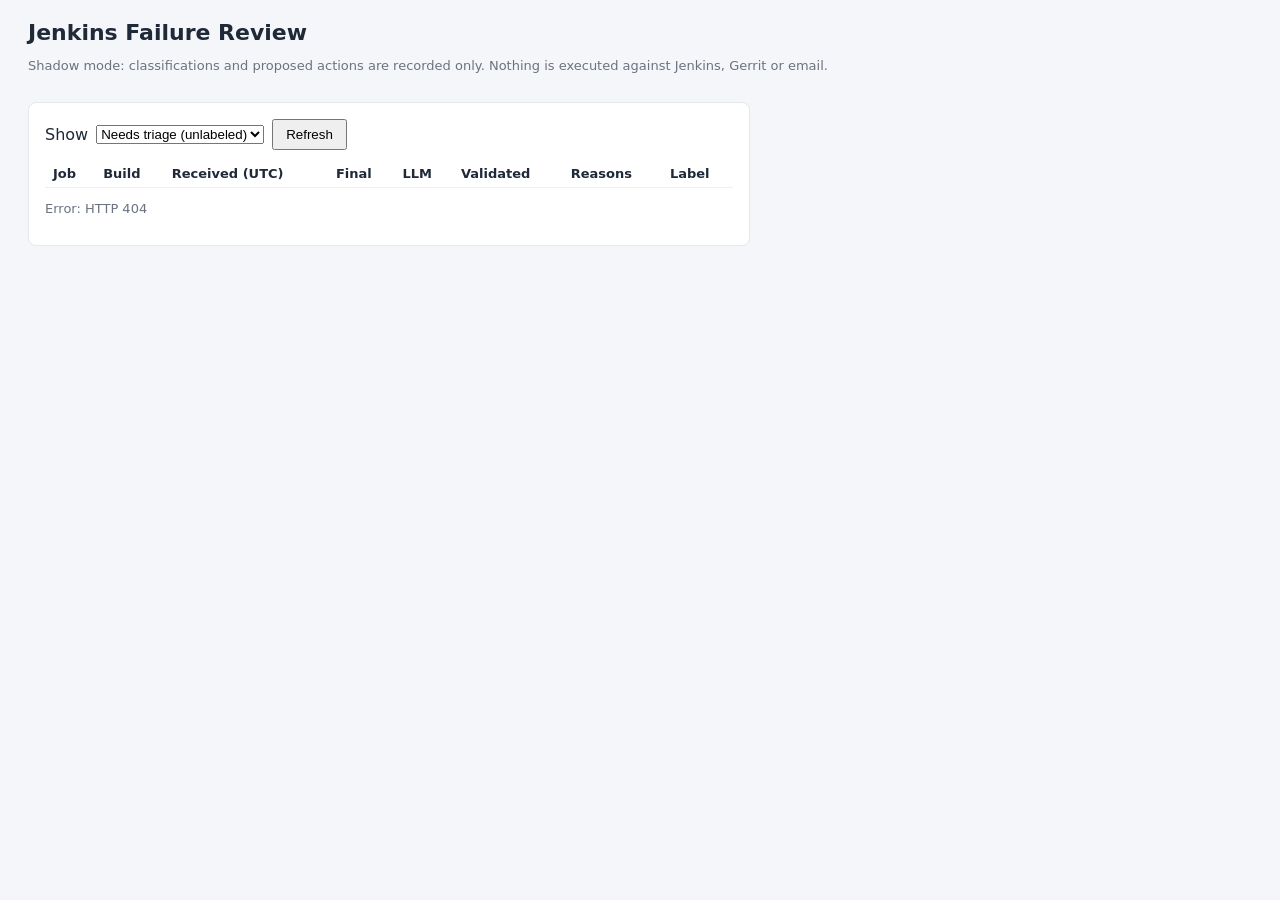
==== backend/static/review/index.html @ fbd65dec "feat: authenticated shadow-mode review UI Co-Authored-By: Claude Opus 5.5 <noreply@anthropic.com>" ====
<!DOCTYPE html>
<html lang="en">
<head>
    <meta charset="UTF-8">
    <meta name="viewport" content="width=device-width, initial-scale=1.0">
    <title>Failure Review</title>
    <link rel="stylesheet" href="review.css">
</head>
<body>

<header>
    <h1>Jenkins Failure Review</h1>
    <p class="subtitle">
        Shadow mode: classifications and proposed actions are recorded only.
        Nothing is executed against Jenkins, Gerrit or email.
    </p>
    <div id="accuracy" class="accuracy"></div>
</header>

<main>
    <section class="list">
        <div class="toolbar">
            <label for="filter">Show</label>
            <select id="filter">
                <option value="triage">Needs triage (unlabeled)</option>
                <option value="all">All</option>
                <option value="infra">infra</option>
                <option value="devops">devops</option>
                <option value="compilation">compilation</option>
                <option value="needs_triage">needs_triage</option>
            </select>
            <button id="refresh" type="button">Refresh</button>
        </div>

        <table>
            <thead>
                <tr>
                    <th>Job</th>
                    <th>Build</th>
                    <th>Received (UTC)</th>
                    <th>Final</th>
                    <th>LLM</th>
                    <th>Validated</th>
                    <th>Reasons</th>
                    <th>Label</th>
                </tr>
            </thead>
            <tbody id="events"></tbody>
        </table>
        <p id="listStatus" class="muted"></p>
    </section>

    <section id="detail" class="detail hidden">
        <h2 id="detailTitle"></h2>
        <div id="detailBody"></div>

        <h3>Proposed (shadow — not executed)</h3>
        <div id="detailAction"></div>

        <h3>Label this classification</h3>
        <form id="labelForm">
            <label><input type="radio" name="verdict" value="correct" checked> Correct</label>
            <label><input type="radio" name="verdict" value="incorrect"> Incorrect</label>
            <select id="correctCategory" disabled>
                <option value="">Correct category…</option>
                <option value="infra">infra</option>
                <option value="devops">devops</option>
                <option value="compilation">compilation</option>
                <option value="needs_triage">needs_triage</option>
            </select>
            <textarea id="note" maxlength="2000" placeholder="Note (optional)"></textarea>
            <button type="submit">Save label</button>
            <span id="labelStatus" class="muted"></span>
        </form>
    </section>
</main>

<script src="review.js"></script>
</body>
</html>
---- backend/static/review/review.css ----
* { box-sizing: border-box; }

body {
    margin: 0;
    font-family: system-ui, -apple-system, "Segoe UI", sans-serif;
    background: #f4f6f9;
    color: #1f2937;
}

header { padding: 20px 28px 8px; }
h1 { margin: 0 0 4px; font-size: 22px; }
h2 { font-size: 18px; margin-top: 0; }
h3 { font-size: 14px; margin: 18px 0 6px; color: #374151; }
.subtitle, .muted { color: #6b7280; font-size: 13px; }

main {
    display: grid;
    grid-template-columns: minmax(0, 3fr) minmax(0, 2fr);
    gap: 20px;
    padding: 8px 28px 28px;
}

@media (max-width: 1000px) { main { grid-template-columns: 1fr; } }

.list, .detail {
    background: #fff;
    border: 1px solid #e5e7eb;
    border-radius: 8px;
    padding: 16px;
    overflow-x: auto;
}

.toolbar { display: flex; gap: 8px; align-items: center; margin-bottom: 10px; }

table { width: 100%; border-collapse: collapse; font-size: 13px; }
th, td { text-align: left; padding: 6px 8px; border-bottom: 1px solid #eef0f3; }
tbody tr { cursor: pointer; }
tbody tr:hover, tbody tr.selected { background: #eef4ff; }

.accuracy { display: flex; flex-wrap: wrap; gap: 8px; margin-top: 10px; }
.chip {
    background: #fff;
    border: 1px solid #e5e7eb;
    border-radius: 14px;
    padding: 4px 10px;
    font-size: 12px;
}

.cat { font-weight: 600; }
.cat-needs_triage { color: #b45309; }
.cat-infra { color: #1d4ed8; }
.cat-devops { color: #7c3aed; }
.cat-compilation { color: #b91c1c; }

dl { display: grid; grid-template-columns: max-content 1fr; gap: 4px 12px; font-size: 13px; }
dt { color: #6b7280; }
dd { margin: 0; word-break: break-word; }

pre {
    background: #0f172a;
    color: #e2e8f0;
    padding: 10px;
    border-radius: 6px;
    font-size: 12px;
    max-height: 320px;
    overflow: auto;
    white-space: pre-wrap;
}

form { display: flex; flex-wrap: wrap; gap: 8px; align-items: center; }
textarea { width: 100%; min-height: 60px; font: inherit; }
button { padding: 6px 12px; cursor: pointer; }

.hidden { display: none; }
.allowed { color: #166534; font-weight: 600; }
.denied { color: #991b1b; font-weight: 600; }
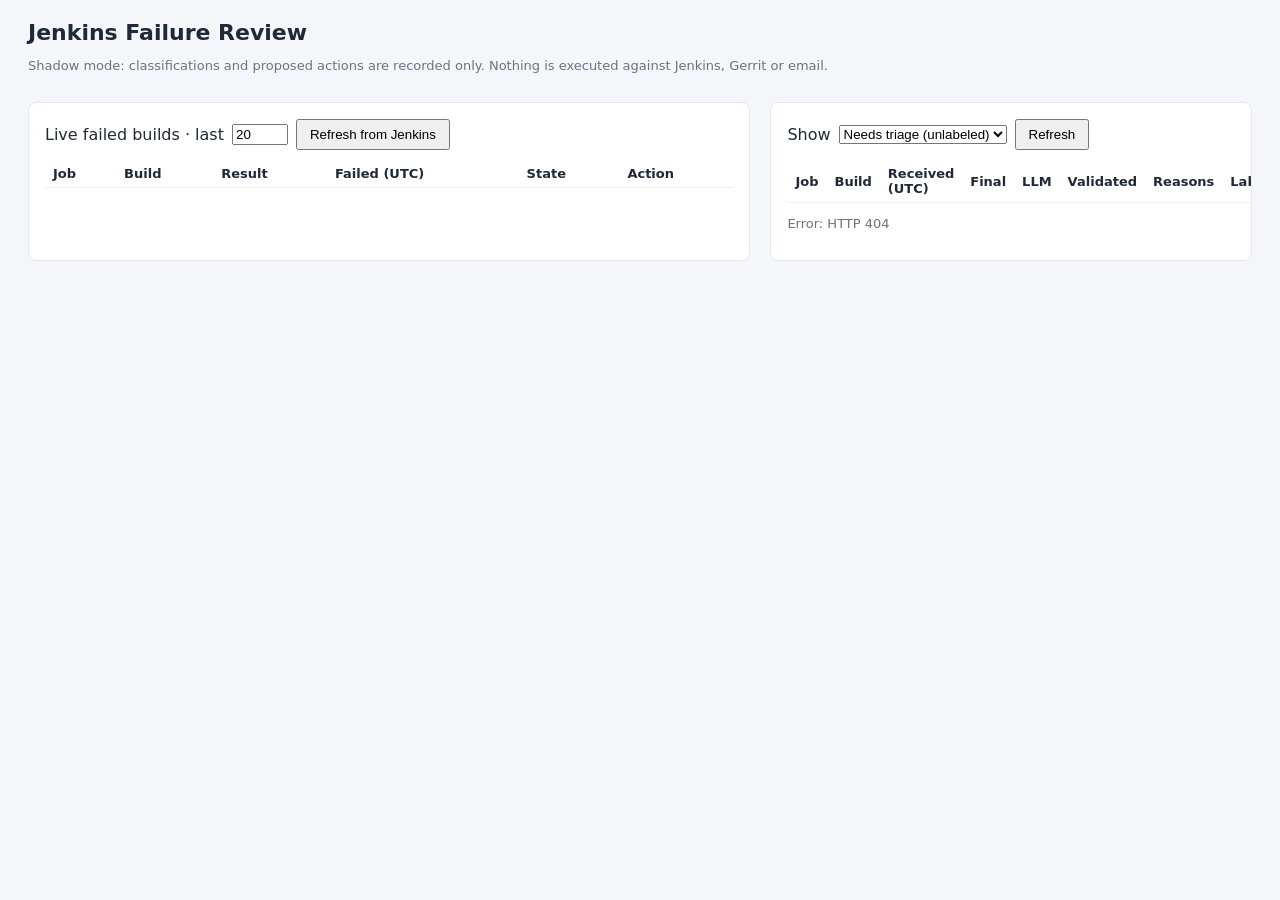
==== commit 7cd68196: "feat: browse live failed builds and human-trigger shadow classification Add a UI-driven path to clas" ====
--- a/backend/static/review/index.html
+++ b/backend/static/review/index.html
@@ -18,6 +18,29 @@
 </header>
 
 <main>
+    <section class="list">
+        <div class="toolbar">
+            <label for="buildsCount">Live failed builds · last</label>
+            <input id="buildsCount" type="number" min="1" max="100" value="20">
+            <button id="loadBuilds" type="button">Refresh from Jenkins</button>
+        </div>
+
+        <table>
+            <thead>
+                <tr>
+                    <th>Job</th>
+                    <th>Build</th>
+                    <th>Result</th>
+                    <th>Failed (UTC)</th>
+                    <th>State</th>
+                    <th>Action</th>
+                </tr>
+            </thead>
+            <tbody id="failedBuilds"></tbody>
+        </table>
+        <p id="buildsStatus" class="muted"></p>
+    </section>
+
     <section class="list">
         <div class="toolbar">
             <label for="filter">Show</label>
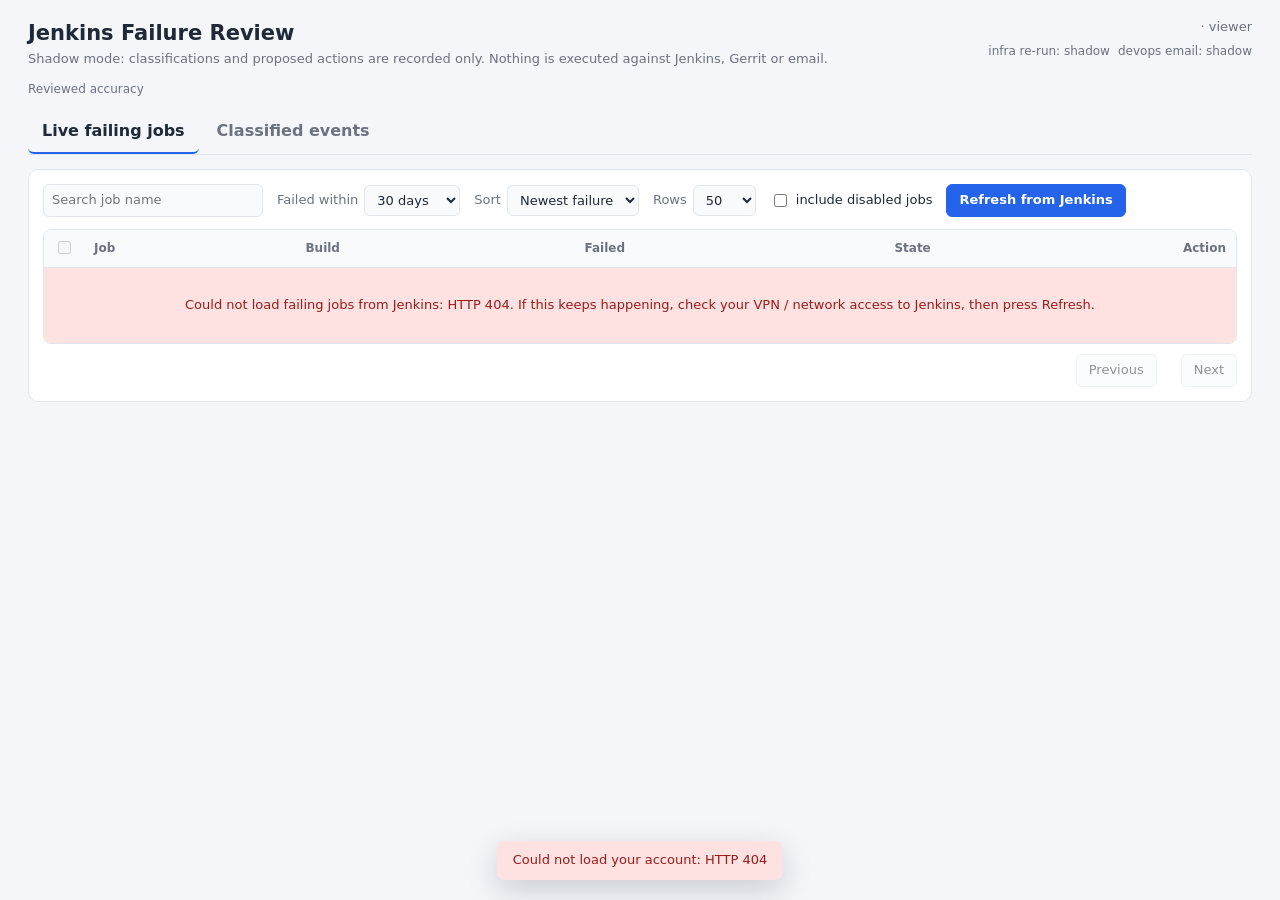
==== commit efca3535: "feat: devops & Infra Pipeline" ====
--- a/backend/static/review/index.html
+++ b/backend/static/review/index.html
@@ -8,83 +8,163 @@
 </head>
 <body>
 
-<header>
-    <h1>Jenkins Failure Review</h1>
-    <p class="subtitle">
-        Shadow mode: classifications and proposed actions are recorded only.
-        Nothing is executed against Jenkins, Gerrit or email.
-    </p>
-    <div id="accuracy" class="accuracy"></div>
+<a class="skip" href="#main">Skip to content</a>
+
+<header class="topbar">
+    <div>
+        <h1>Jenkins Failure Review</h1>
+        <p class="subtitle" id="modeBanner">
+            Shadow mode: classifications and proposed actions are recorded only.
+            Nothing is executed against Jenkins, Gerrit or email.
+        </p>
+    </div>
+    <div class="side">
+        <div class="who" id="who" aria-live="polite"></div>
+        <div class="controls" id="controls" aria-live="polite"></div>
+    </div>
 </header>
 
-<main>
-    <section class="list">
+<section class="accuracy-bar" aria-label="Reviewer accuracy">
+    <span class="label">Reviewed accuracy</span>
+    <div id="accuracy" class="accuracy"></div>
+    <div id="emailStats" class="accuracy"></div>
+</section>
+
+<main id="main">
+    <div class="tabs" role="tablist" aria-label="Views">
+        <button class="tab" id="tab-jobs" role="tab" aria-selected="true"
+                aria-controls="panel-jobs" type="button">Live failing jobs</button>
+        <button class="tab" id="tab-events" role="tab" aria-selected="false"
+                aria-controls="panel-events" type="button">Classified events</button>
+    </div>
+
+    <section id="panel-jobs" role="tabpanel" aria-labelledby="tab-jobs" class="card">
         <div class="toolbar">
-            <label for="buildsCount">Live failed builds · last</label>
-            <input id="buildsCount" type="number" min="1" max="100" value="20">
-            <button id="loadBuilds" type="button">Refresh from Jenkins</button>
+            <input id="jobQuery" type="search" placeholder="Search job name"
+                   aria-label="Search job name">
+
+            <label>Failed within
+                <select id="jobAge">
+                    <option value="7">7 days</option>
+                    <option value="30" selected>30 days</option>
+                    <option value="90">90 days</option>
+                    <option value="365">1 year</option>
+                    <option value="0">any time</option>
+                </select>
+            </label>
+
+            <label>Sort
+                <select id="jobSort">
+                    <option value="timestamp" selected>Newest failure</option>
+                    <option value="job">Job name</option>
+                </select>
+            </label>
+
+            <label>Rows
+                <select id="jobPageSize">
+                    <option value="25">25</option>
+                    <option value="50" selected>50</option>
+                    <option value="100">100</option>
+                </select>
+            </label>
+
+            <label class="check"><input id="jobDisabled" type="checkbox"> include disabled jobs</label>
+
+            <button id="jobRefresh" class="primary" type="button">Refresh from Jenkins</button>
         </div>
 
-        <table>
-            <thead>
-                <tr>
-                    <th>Job</th>
-                    <th>Build</th>
-                    <th>Result</th>
-                    <th>Failed (UTC)</th>
-                    <th>State</th>
-                    <th>Action</th>
-                </tr>
-            </thead>
-            <tbody id="failedBuilds"></tbody>
-        </table>
-        <p id="buildsStatus" class="muted"></p>
+        <div id="bulkBar" class="bulkbar" hidden>
+            <span id="bulkCount"></span>
+            <button id="classifySelected" class="primary" type="button">Classify selected</button>
+            <button id="clearSelection" type="button">Clear</button>
+        </div>
+
+        <div class="table-wrap">
+            <table>
+                <thead>
+                    <tr>
+                        <th class="narrow"><input id="selectAll" type="checkbox" aria-label="Select all on this page"></th>
+                        <th>Job</th>
+                        <th>Build</th>
+                        <th>Failed</th>
+                        <th>State</th>
+                        <th class="narrow">Action</th>
+                    </tr>
+                </thead>
+                <tbody id="failedBuilds"></tbody>
+            </table>
+        </div>
+
+        <div class="pager">
+            <button id="prevPage" type="button">Previous</button>
+            <span id="pageInfo" class="muted"></span>
+            <button id="nextPage" type="button">Next</button>
+        </div>
+        <p id="buildsStatus" class="muted" role="status"></p>
     </section>
 
-    <section class="list">
+    <section id="panel-events" role="tabpanel" aria-labelledby="tab-events" class="card" hidden>
         <div class="toolbar">
-            <label for="filter">Show</label>
-            <select id="filter">
-                <option value="triage">Needs triage (unlabeled)</option>
-                <option value="all">All</option>
-                <option value="infra">infra</option>
-                <option value="devops">devops</option>
-                <option value="compilation">compilation</option>
-                <option value="needs_triage">needs_triage</option>
-            </select>
+            <label>Show
+                <select id="filter">
+                    <option value="triage">Needs triage (unlabeled)</option>
+                    <option value="all">All</option>
+                    <option value="infra">infra</option>
+                    <option value="devops">devops</option>
+                    <option value="compilation">compilation</option>
+                    <option value="needs_triage">needs_triage</option>
+                </select>
+            </label>
             <button id="refresh" type="button">Refresh</button>
         </div>
 
-        <table>
-            <thead>
-                <tr>
-                    <th>Job</th>
-                    <th>Build</th>
-                    <th>Received (UTC)</th>
-                    <th>Final</th>
-                    <th>LLM</th>
-                    <th>Validated</th>
-                    <th>Reasons</th>
-                    <th>Label</th>
-                </tr>
-            </thead>
-            <tbody id="events"></tbody>
-        </table>
-        <p id="listStatus" class="muted"></p>
+        <div class="table-wrap">
+            <table>
+                <thead>
+                    <tr>
+                        <th>Job</th>
+                        <th>Build</th>
+                        <th>Received (UTC)</th>
+                        <th>Final</th>
+                        <th>LLM</th>
+                        <th>Validated</th>
+                        <th>Reasons</th>
+                        <th>Label</th>
+                        <th>Rebuild</th>
+                    </tr>
+                </thead>
+                <tbody id="events"></tbody>
+            </table>
+        </div>
+        <p id="listStatus" class="muted" role="status"></p>
+    </section>
+</main>
+
+<aside id="detail" class="drawer" hidden aria-labelledby="detailTitle">
+    <div class="drawer-head">
+        <div>
+            <h2 id="detailTitle"></h2>
+            <a id="detailLink" target="_blank" rel="noopener noreferrer">Open in Jenkins</a>
+        </div>
+        <button id="closeDetail" type="button" aria-label="Close details">Close</button>
+    </div>
+
+    <div id="detailBody"></div>
+
+    <h3 id="actionHeading">Proposed (shadow — not executed)</h3>
+    <div id="detailAction"></div>
+
+    <section id="emailSection" hidden>
+        <h3 id="emailHeading">Email preview (shadow — not sent)</h3>
+        <div id="emailPreview"></div>
     </section>
 
-    <section id="detail" class="detail hidden">
-        <h2 id="detailTitle"></h2>
-        <div id="detailBody"></div>
-
-        <h3>Proposed (shadow — not executed)</h3>
-        <div id="detailAction"></div>
-
+    <section id="labelSection">
         <h3>Label this classification</h3>
         <form id="labelForm">
-            <label><input type="radio" name="verdict" value="correct" checked> Correct</label>
-            <label><input type="radio" name="verdict" value="incorrect"> Incorrect</label>
-            <select id="correctCategory" disabled>
+            <label class="check"><input type="radio" name="verdict" value="correct" checked> Correct</label>
+            <label class="check"><input type="radio" name="verdict" value="incorrect"> Incorrect</label>
+            <select id="correctCategory" disabled aria-label="Correct category">
                 <option value="">Correct category…</option>
                 <option value="infra">infra</option>
                 <option value="devops">devops</option>
@@ -92,11 +172,13 @@
                 <option value="needs_triage">needs_triage</option>
             </select>
             <textarea id="note" maxlength="2000" placeholder="Note (optional)"></textarea>
-            <button type="submit">Save label</button>
-            <span id="labelStatus" class="muted"></span>
+            <button class="primary" type="submit">Save label</button>
         </form>
+        <p id="labelStatus" class="muted" role="status"></p>
     </section>
-</main>
+</aside>
+
+<div id="toast" class="toast" role="status" aria-live="polite" hidden></div>
 
 <script src="review.js"></script>
 </body>
--- a/backend/static/review/review.css
+++ b/backend/static/review/review.css
@@ -1,76 +1,236 @@
+:root {
+    color-scheme: light dark;
+
+    --bg: #f4f6f9;
+    --surface: #ffffff;
+    --surface-2: #f8fafc;
+    --border: #e2e6ec;
+    --text: #1f2937;
+    --muted: #6b7280;
+    --accent: #2563eb;
+    --accent-text: #ffffff;
+    --row-hover: #eef4ff;
+    --code-bg: #0f172a;
+    --code-text: #e2e8f0;
+    --shadow: 0 10px 30px rgba(15, 23, 42, 0.18);
+
+    --infra: #1d4ed8;
+    --devops: #7c3aed;
+    --compilation: #b91c1c;
+    --triage: #b45309;
+
+    --ok-bg: #dcfce7;   --ok-text: #166534;
+    --warn-bg: #fef3c7; --warn-text: #92400e;
+    --bad-bg: #fee2e2;  --bad-text: #991b1b;
+    --info-bg: #dbeafe; --info-text: #1e40af;
+    --idle-bg: #eef0f3; --idle-text: #4b5563;
+}
+
+@media (prefers-color-scheme: dark) {
+    :root {
+        --bg: #0b1220;
+        --surface: #111a2b;
+        --surface-2: #162238;
+        --border: #25324a;
+        --text: #e5e9f0;
+        --muted: #93a0b5;
+        --accent: #4f8cff;
+        --accent-text: #08101f;
+        --row-hover: #18263d;
+        --code-bg: #060b16;
+        --shadow: 0 10px 30px rgba(0, 0, 0, 0.55);
+
+        --infra: #7aa7ff;
+        --devops: #b79bff;
+        --compilation: #ff8a8a;
+        --triage: #f5b25c;
+
+        --ok-bg: #12331f;   --ok-text: #7ee2a0;
+        --warn-bg: #3a2c0c; --warn-text: #f5c56b;
+        --bad-bg: #3b1616;  --bad-text: #ff9b9b;
+        --info-bg: #14284a; --info-text: #9bbcff;
+        --idle-bg: #1d2a42; --idle-text: #a7b3c7;
+    }
+}
+
 * { box-sizing: border-box; }
 
 body {
     margin: 0;
-    font-family: system-ui, -apple-system, "Segoe UI", sans-serif;
-    background: #f4f6f9;
-    color: #1f2937;
-}
-
-header { padding: 20px 28px 8px; }
-h1 { margin: 0 0 4px; font-size: 22px; }
-h2 { font-size: 18px; margin-top: 0; }
-h3 { font-size: 14px; margin: 18px 0 6px; color: #374151; }
-.subtitle, .muted { color: #6b7280; font-size: 13px; }
-
-main {
-    display: grid;
-    grid-template-columns: minmax(0, 3fr) minmax(0, 2fr);
-    gap: 20px;
-    padding: 8px 28px 28px;
-}
-
-@media (max-width: 1000px) { main { grid-template-columns: 1fr; } }
-
-.list, .detail {
-    background: #fff;
-    border: 1px solid #e5e7eb;
-    border-radius: 8px;
-    padding: 16px;
-    overflow-x: auto;
-}
-
-.toolbar { display: flex; gap: 8px; align-items: center; margin-bottom: 10px; }
-
+    font-family: system-ui, -apple-system, "Segoe UI", Roboto, sans-serif;
+    background: var(--bg);
+    color: var(--text);
+    line-height: 1.45;
+}
+
+[hidden] { display: none !important; }
+
+h1 { margin: 0 0 2px; font-size: 21px; }
+h2 { font-size: 18px; margin: 0 0 2px; word-break: break-word; }
+h3 { font-size: 13px; margin: 20px 0 6px; color: var(--muted);
+     text-transform: uppercase; letter-spacing: 0.04em; }
+a { color: var(--accent); }
+
+.subtitle, .muted { color: var(--muted); font-size: 13px; margin: 0; }
+.skip { position: absolute; left: -999px; }
+.skip:focus { left: 8px; top: 8px; background: var(--surface); padding: 6px 10px; z-index: 50; }
+
+:focus-visible { outline: 2px solid var(--accent); outline-offset: 2px; }
+
+/* ---- layout --------------------------------------------------------- */
+
+.topbar {
+    display: flex; justify-content: space-between; align-items: flex-start;
+    gap: 16px; padding: 18px 28px 8px;
+}
+.side { display: flex; flex-direction: column; align-items: flex-end; gap: 6px; }
+.who { font-size: 13px; color: var(--muted); white-space: nowrap; }
+.controls { display: flex; align-items: center; gap: 8px; font-size: 12px; flex-wrap: wrap;
+    justify-content: flex-end; }
+button.danger { background: var(--bad-bg); color: var(--bad-text); border-color: var(--bad-text); font-weight: 600; }
+
+.accuracy-bar {
+    display: flex; align-items: center; flex-wrap: wrap; gap: 10px;
+    padding: 4px 28px 10px; font-size: 12px;
+}
+.accuracy-bar .label { color: var(--muted); }
+.accuracy { display: flex; flex-wrap: wrap; gap: 8px; }
+
+.chip, .badge {
+    display: inline-block; border-radius: 999px; padding: 2px 10px;
+    font-size: 12px; font-weight: 600; background: var(--idle-bg); color: var(--idle-text);
+    white-space: nowrap;
+}
+.chip { background: var(--surface); border: 1px solid var(--border); font-weight: 500; color: var(--text); }
+
+main { padding: 0 28px 40px; max-width: 1400px; }
+
+.tabs { display: flex; gap: 4px; border-bottom: 1px solid var(--border); margin-bottom: 14px; }
+.tab {
+    background: none; border: none; border-bottom: 2px solid transparent;
+    padding: 10px 14px; font: inherit; font-weight: 600; color: var(--muted); cursor: pointer;
+}
+.tab[aria-selected="true"] { color: var(--text); border-bottom-color: var(--accent); }
+
+.card {
+    background: var(--surface); border: 1px solid var(--border);
+    border-radius: 10px; padding: 14px;
+}
+
+/* ---- controls ------------------------------------------------------- */
+
+.toolbar { display: flex; flex-wrap: wrap; gap: 10px 14px; align-items: center; margin-bottom: 12px; }
+.toolbar label { display: flex; align-items: center; gap: 6px; font-size: 13px; color: var(--muted); }
+.toolbar .check, .check { color: var(--text); }
+
+input[type="search"], select, textarea {
+    font: inherit; font-size: 13px; color: var(--text); background: var(--surface-2);
+    border: 1px solid var(--border); border-radius: 6px; padding: 6px 8px;
+}
+input[type="search"] { min-width: 220px; }
+textarea { width: 100%; min-height: 64px; resize: vertical; }
+
+button {
+    font: inherit; font-size: 13px; padding: 6px 12px; cursor: pointer; color: var(--text);
+    background: var(--surface-2); border: 1px solid var(--border); border-radius: 6px;
+}
+button:hover:not(:disabled) { border-color: var(--accent); }
+button:disabled { opacity: 0.5; cursor: not-allowed; }
+button.primary { background: var(--accent); color: var(--accent-text); border-color: var(--accent); font-weight: 600; }
+
+.bulkbar {
+    display: flex; align-items: center; gap: 10px; padding: 8px 12px; margin-bottom: 10px;
+    background: var(--info-bg); color: var(--info-text); border-radius: 8px; font-size: 13px;
+}
+
+/* ---- tables --------------------------------------------------------- */
+
+.table-wrap { overflow: auto; max-height: 62vh; border: 1px solid var(--border); border-radius: 8px; }
 table { width: 100%; border-collapse: collapse; font-size: 13px; }
-th, td { text-align: left; padding: 6px 8px; border-bottom: 1px solid #eef0f3; }
-tbody tr { cursor: pointer; }
-tbody tr:hover, tbody tr.selected { background: #eef4ff; }
-
-.accuracy { display: flex; flex-wrap: wrap; gap: 8px; margin-top: 10px; }
-.chip {
-    background: #fff;
-    border: 1px solid #e5e7eb;
-    border-radius: 14px;
-    padding: 4px 10px;
-    font-size: 12px;
-}
+th {
+    position: sticky; top: 0; z-index: 1; background: var(--surface-2);
+    text-align: left; padding: 8px 10px; border-bottom: 1px solid var(--border);
+    font-size: 12px; color: var(--muted); font-weight: 600;
+}
+td { padding: 7px 10px; border-bottom: 1px solid var(--border); vertical-align: middle; }
+td.job { max-width: 420px; word-break: break-word; font-weight: 500; }
+th.narrow, td.narrow { width: 1%; white-space: nowrap; }
+tbody tr:last-child td { border-bottom: none; }
+tbody tr.clickable { cursor: pointer; }
+tbody tr:hover, tbody tr.selected { background: var(--row-hover); }
+
+.empty { text-align: center; color: var(--muted); padding: 28px 10px; }
+.empty.error { color: var(--bad-text); background: var(--bad-bg); }
+
+.pager { display: flex; align-items: center; justify-content: flex-end; gap: 12px; margin-top: 10px; }
+
+/* ---- badges --------------------------------------------------------- */
+
+.st-queued, .st-processing { background: var(--info-bg); color: var(--info-text); }
+.st-processing::before { content: ""; display: inline-block; width: 8px; height: 8px;
+    margin-right: 6px; border-radius: 50%; background: currentColor; animation: pulse 1s infinite; }
+.st-done { background: var(--ok-bg); color: var(--ok-text); }
+.st-failed { background: var(--bad-bg); color: var(--bad-text); }
+.st-triggered { background: var(--ok-bg); color: var(--ok-text); }
+.st-uncertain, .st-claimed, .st-triggering { background: var(--warn-bg); color: var(--warn-text); }
+.st-sent { background: var(--ok-bg); color: var(--ok-text); }
+.st-sending { background: var(--warn-bg); color: var(--warn-text); }
+.st-skipped, .st-pending { background: var(--idle-bg); color: var(--idle-text); }
+.st-none { background: transparent; color: var(--muted); font-weight: 400; padding: 0; }
 
 .cat { font-weight: 600; }
-.cat-needs_triage { color: #b45309; }
-.cat-infra { color: #1d4ed8; }
-.cat-devops { color: #7c3aed; }
-.cat-compilation { color: #b91c1c; }
-
-dl { display: grid; grid-template-columns: max-content 1fr; gap: 4px 12px; font-size: 13px; }
-dt { color: #6b7280; }
+.cat-needs_triage { color: var(--triage); }
+.cat-infra { color: var(--infra); }
+.cat-devops { color: var(--devops); }
+.cat-compilation { color: var(--compilation); }
+
+@keyframes pulse { 50% { opacity: 0.25; } }
+@media (prefers-reduced-motion: reduce) { .st-processing::before { animation: none; } }
+
+/* ---- detail drawer -------------------------------------------------- */
+
+.drawer {
+    position: fixed; top: 0; right: 0; bottom: 0; z-index: 20;
+    width: min(560px, 100vw); overflow-y: auto; padding: 18px 20px 40px;
+    background: var(--surface); border-left: 1px solid var(--border); box-shadow: var(--shadow);
+}
+.drawer-head { display: flex; justify-content: space-between; gap: 12px; align-items: flex-start;
+    margin-bottom: 10px; }
+
+dl { display: grid; grid-template-columns: max-content 1fr; gap: 6px 14px; font-size: 13px; margin: 0; }
+dt { color: var(--muted); }
 dd { margin: 0; word-break: break-word; }
 
+.chips { display: flex; flex-wrap: wrap; gap: 6px; }
+
 pre {
-    background: #0f172a;
-    color: #e2e8f0;
-    padding: 10px;
-    border-radius: 6px;
-    font-size: 12px;
-    max-height: 320px;
-    overflow: auto;
-    white-space: pre-wrap;
-}
-
-form { display: flex; flex-wrap: wrap; gap: 8px; align-items: center; }
-textarea { width: 100%; min-height: 60px; font: inherit; }
-button { padding: 6px 12px; cursor: pointer; }
-
-.hidden { display: none; }
-.allowed { color: #166534; font-weight: 600; }
-.denied { color: #991b1b; font-weight: 600; }
+    background: var(--code-bg); color: var(--code-text); padding: 10px; border-radius: 6px;
+    font-size: 12px; max-height: 320px; overflow: auto; white-space: pre-wrap; word-break: break-word;
+    margin: 6px 0;
+}
+
+details { margin-top: 12px; }
+summary { cursor: pointer; font-size: 13px; color: var(--muted); }
+
+ul.rules { margin: 0; padding-left: 18px; font-size: 13px; }
+.allowed { color: var(--ok-text); font-weight: 600; }
+.denied { color: var(--bad-text); font-weight: 600; }
+
+form { display: flex; flex-wrap: wrap; gap: 10px; align-items: center; }
+
+/* ---- toast ---------------------------------------------------------- */
+
+.toast {
+    position: fixed; left: 50%; bottom: 20px; transform: translateX(-50%); z-index: 40;
+    max-width: min(640px, 92vw); padding: 10px 16px; border-radius: 8px; font-size: 13px;
+    background: var(--code-bg); color: var(--code-text); box-shadow: var(--shadow);
+}
+.toast.error { background: var(--bad-bg); color: var(--bad-text); }
+
+@media (max-width: 720px) {
+    .topbar, .accuracy-bar, main { padding-left: 14px; padding-right: 14px; }
+    .topbar { flex-direction: column; }
+    .side { align-items: flex-start; }
+    .controls { justify-content: flex-start; }
+    input[type="search"] { min-width: 0; width: 100%; }
+}
